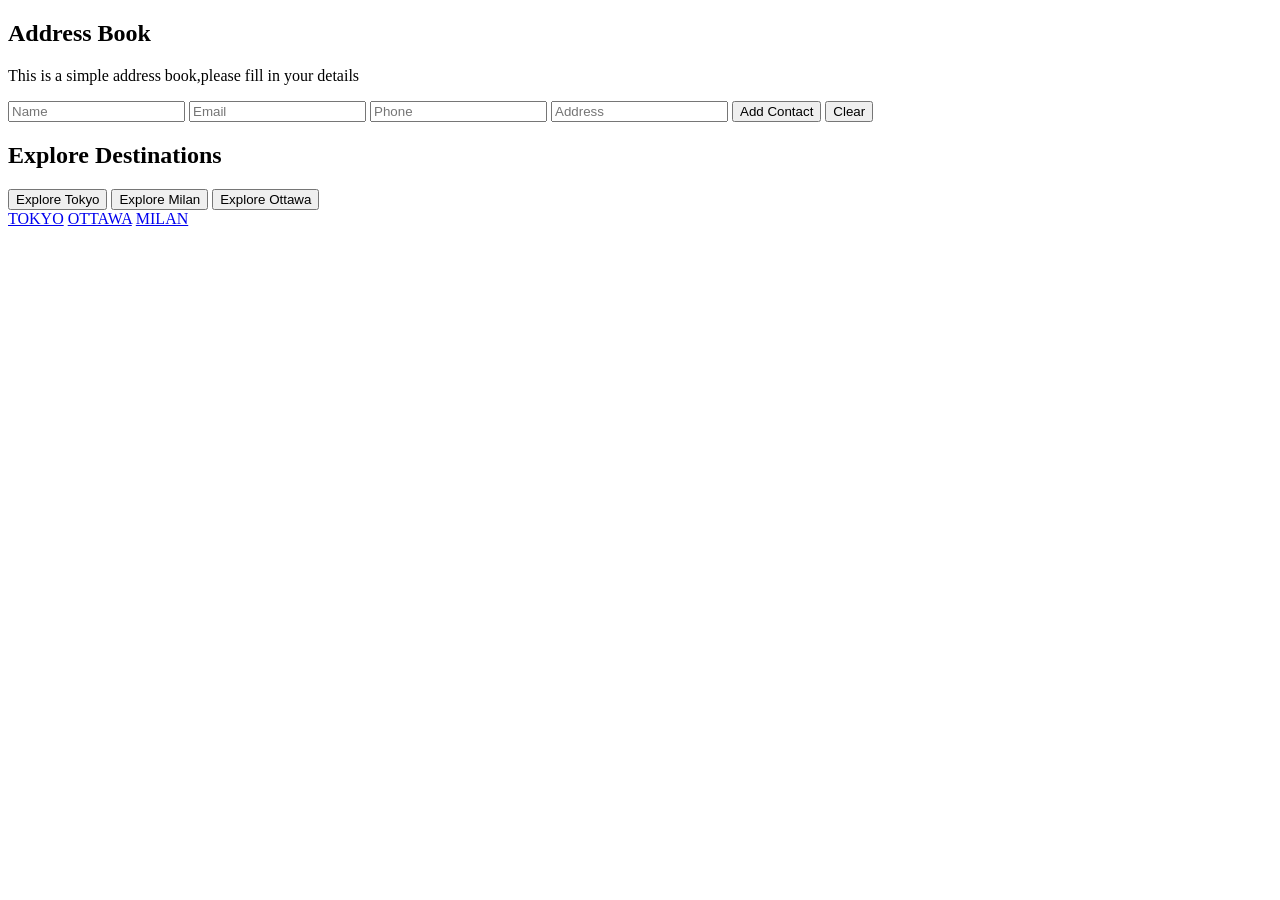
==== index.html @ 1b758f16 "Create index.html" ====
<!DOCTYPE html>
<html lang="en">
<head>
    <meta charset="UTF-8">
    <meta name="viewport" content="width=device-width, initial-scale=1.0">
    <title>Address book</title>
    <link rel="stylesheet" href="index.css">
    <link rel="stylesheet" href="index2.html".css>
  
</head>
<body>
  <section class="container">
    <header>
      <h1>Address Book</h1>
    </header>
    <form id="address-form">
      <p>This is a simple address book,please fill in your details</p>
      <input type="text" id="name" placeholder="Name" required>
      <input type="email" id="email" placeholder="Email" required>
      <input type="tel" id="phone" placeholder="Phone" required>
      <input type="text" id="address" placeholder="Address" required>
      <button type="submit"> Add Contact</button>
      <button type="reset">Clear</button>
      <!-- Main Page: Explore Destinations -->
<!DOCTYPE html>
<html lang="en">
<head>
    <title>Travel Tracker</title>
    <script src="script.js" defer></script>
</head>
<body>
    <h1>Explore Destinations</h1>
    <!-- Buttons for Cities -->
    <button id="tokyoButton" type="button">Explore Tokyo</button>
    <button id="milanButton" type="button">Explore Milan</button>
    <button id="ottawaButton" type="button">Explore Ottawa</button>
</body>
</html>

      <nav class="nav">
        <a href="index4.html">TOKYO</a>
        <a href="index2.html">OTTAWA</a>
        <a href="index3.html">MILAN</a>
        
      </nav>
    </form>
    <ul id="contact-list"></ul>
    <script src="index.js"></script>
  </section>

</body>
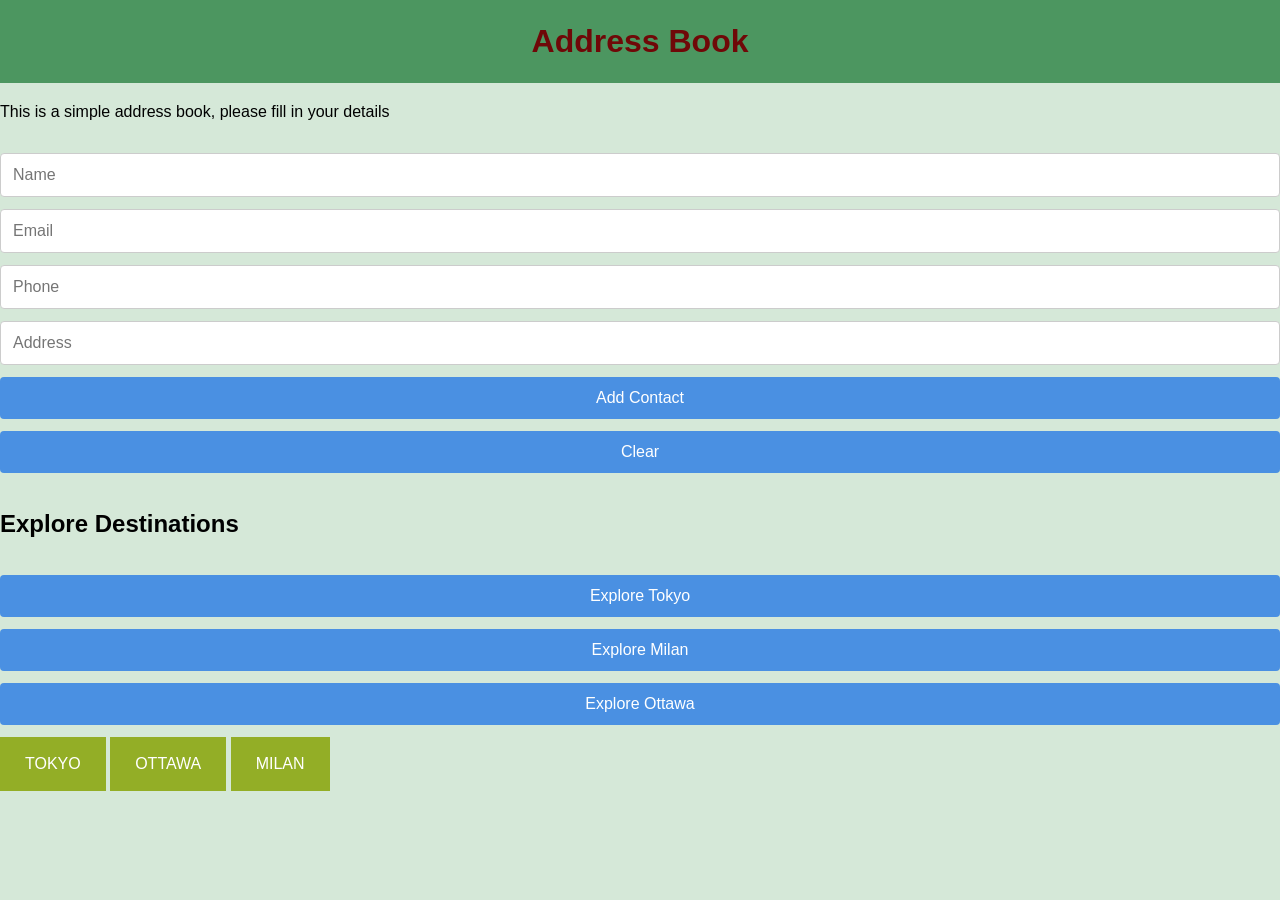
==== commit 1e1e42cb: "Update index.html" ====
--- a/index.html
+++ b/index.html
@@ -14,7 +14,7 @@
       <h1>Address Book</h1>
     </header>
     <form id="address-form">
-      <p>This is a simple address book,please fill in your details</p>
+      <p>This is a simple address book, please fill in your details</p>
       <input type="text" id="name" placeholder="Name" required>
       <input type="email" id="email" placeholder="Email" required>
       <input type="tel" id="phone" placeholder="Phone" required>
--- a/index.css
+++ b/index.css
@@ -0,0 +1,101 @@
+/* General styles */
+body {
+  font-family: Arial, sans-serif;
+  line-height: 1.6;
+  margin: 0;
+  padding: 0;
+  background-color: #55a3623e;
+}
+
+/* Header styles */
+header {
+  background-color: #4c9660;
+  color: rgb(111, 8, 8);
+  text-align: center;
+  padding: 1rem;
+}
+
+header h1 {
+  margin: 0;
+  font-size: 2rem;
+}
+
+/* Main container styles */
+main {
+  max-width: 800px;
+  margin: 2rem auto;
+  padding: 1rem;
+  background: rgb(33, 20, 20);
+  border-radius: 8px;
+}
+
+/* Form styles */
+form {
+  display: flex;
+  flex-direction: column;
+  gap: 0.75rem;
+  margin-bottom: 2rem;
+}
+
+form input, form button {
+  padding: 0.75rem;
+  border: 1px solid #ccc;
+  border-radius: 4px;
+  font-size: 1rem;
+}
+
+form button {
+  background-color: #4a90e2;
+  color: white;
+  cursor: pointer;
+  border: none;
+  transition: background-color 0.3s;
+}
+
+form button:hover {
+  background-color: #357ab8;
+}
+
+/* Contact list styles */
+#contact-list {
+  margin-top: 1rem;
+}
+
+#contact-list h2 {
+  font-size: 1.5rem;
+  margin-bottom: 1rem;
+  text-align: center;
+}
+
+#contacts {
+  list-style: none;
+  padding: 0;
+  display: flex;
+  flex-direction: column;
+  gap: 0.5rem;
+}
+
+#contacts li {
+  padding: 0.5rem;
+  border: 1px solid #ccc;
+  border-radius: 4px;
+  background: #e9f1fb;
+}
+a :hover{
+  color: #ffffff;
+  text-decoration: underline;
+
+
+}
+a:link, a:visited {
+  background-color: #93ae26;
+  color: white;
+  padding: 14px 25px;
+  text-align: center;
+  text-decoration: none;
+  display: inline-block;
+}
+
+a:hover, a:active {
+  background-color: rgb(10, 121, 121);
+}
